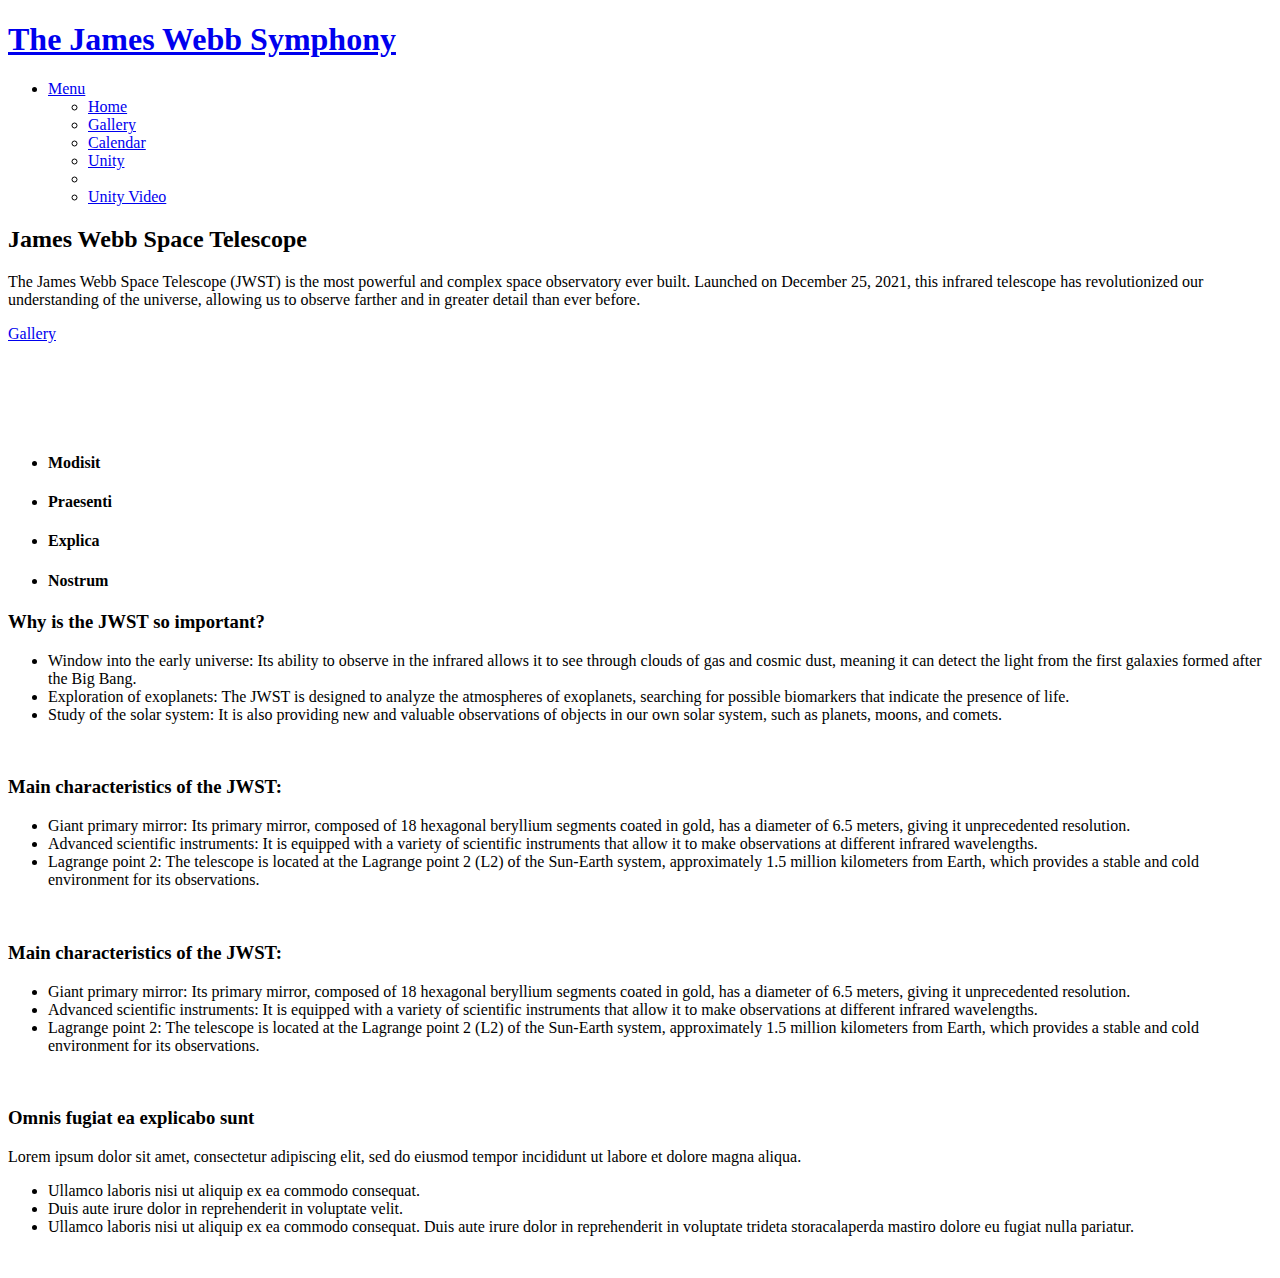
==== index.html @ 045154c5 "Add files via upload" ====
<!DOCTYPE html>
<html lang="en">

<head>
  <meta charset="utf-8">
  <meta content="width=device-width, initial-scale=1.0" name="viewport">
  <title>The James Webb Simphony</title>
  <meta name="description" content="">
  <meta name="keywords" content="">

  <!-- Favicons -->
  <link href="assets/img/favicon.png" rel="icon">
  <link href="assets/img/apple-touch-icon.png" rel="apple-touch-icon">

  <!-- Fonts -->
  <link href="https://fonts.googleapis.com" rel="preconnect">
  <link href="https://fonts.gstatic.com" rel="preconnect" crossorigin>
  <link href="https://fonts.googleapis.com/css2?family=Roboto:ital,wght@0,100;0,300;0,400;0,500;0,700;0,900;1,100;1,300;1,400;1,500;1,700;1,900&family=Open+Sans:ital,wght@0,300;0,400;0,500;0,600;0,700;0,800;1,300;1,400;1,500;1,600;1,700;1,800&family=Poppins:ital,wght@0,100;0,200;0,300;0,400;0,500;0,600;0,700;0,800;0,900;1,100;1,200;1,300;1,400;1,500;1,600;1,700;1,800;1,900&display=swap" rel="stylesheet">

  <!-- Vendor CSS Files -->
  <link href="assets/vendor/bootstrap/css/bootstrap.min.css" rel="stylesheet">
  <link href="assets/vendor/bootstrap-icons/bootstrap-icons.css" rel="stylesheet">
  <link href="assets/vendor/aos/aos.css" rel="stylesheet">
  <link href="assets/vendor/fontawesome-free/css/all.min.css" rel="stylesheet">
  <link href="assets/vendor/glightbox/css/glightbox.min.css" rel="stylesheet">
  <link href="assets/vendor/swiper/swiper-bundle.min.css" rel="stylesheet">

  <!-- Main CSS File -->
  <link href="assets/css/main.css" rel="stylesheet">

  <!-- =======================================================
  * Template Name: UpConstruction
  * Template URL: https://bootstrapmade.com/upconstruction-bootstrap-construction-website-template/
  * Updated: Aug 07 2024 with Bootstrap v5.3.3
  * Author: BootstrapMade.com
  * License: https://bootstrapmade.com/license/
  ======================================================== -->
</head>

<body class="index-page">

  <header id="header" class="header d-flex align-items-center fixed-top">
    <div class="container-fluid container-xl position-relative d-flex align-items-center justify-content-between">

      <a href="index.html" class="logo d-flex align-items-center">
        <!-- Uncomment the line below if you also wish to use an image logo -->
        <!-- <img src="assets/img/logo.png" alt=""> -->
        <h1 class="sitename">The James Webb Symphony</h1>
      </a>

      <nav id="navmenu" class="navmenu">
        <ul>
          <li class="dropdown"><a href="#"><span>Menu</span> <i class="bi bi-chevron-down toggle-dropdown"></i></a>
            <ul>
              <li><a href="index.html">Home</a></li>
              <li><a href="projects.html">Gallery</a></li>
              <li><a href="calendar.html">Calendar</a></li>
              <li><a href="https://fancy-toffee-fc4196.netlify.app/">Unity</a></li>
              <li><br></li>
              <li><a href="https://youtu.be/vNw-VefyRuI">Unity Video</a></li>

            </ul>
          </li>
        </ul>
        <i class="mobile-nav-toggle d-xl-none bi bi-list"></i>
      </nav>

    </div>
  </header>

  <main class="main">

    <!-- Hero Section -->
    <section id="hero" class="hero section dark-background">

      <div class="info d-flex align-items-center">
        <div class="container">
          <div class="row justify-content-center" data-aos="fade-up" data-aos-delay="100">
            <div class="col-lg-6 text-center">
              <h2>James Webb Space Telescope</h2>
              <p>The James Webb Space Telescope (JWST) is the most powerful and complex space observatory ever built. Launched on December 25, 2021, this infrared telescope has revolutionized our understanding of the universe, allowing us to observe farther and in greater detail than ever before.</p>
              <a href="projects.html" class="btn-get-started">Gallery</a>
            </div>
          </div>
        </div>
      </div>

      <div id="hero-carousel" class="carousel slide" data-bs-ride="carousel" data-bs-interval="5000">

        <div class="carousel-item">
          <img src="assets/img/hero-carousel/hero-carousel-1.jpg" alt="">
        </div>

        <div class="carousel-item active">
          <img src="assets/img/hero-carousel/hero-carousel-2.jpg" alt="">
        </div>

        <div class="carousel-item">
          <img src="assets/img/hero-carousel/hero-carousel-3.jpg" alt="">
        </div>

        <div class="carousel-item">
          <img src="assets/img/hero-carousel/hero-carousel-4.jpg" alt="">
        </div>

        <div class="carousel-item">
          <img src="assets/img/hero-carousel/hero-carousel-5.jpg" alt="">
        </div>

        <a class="carousel-control-prev" href="#hero-carousel" role="button" data-bs-slide="prev">
          <span class="carousel-control-prev-icon bi bi-chevron-left" aria-hidden="true"></span>
        </a>

        <a class="carousel-control-next" href="#hero-carousel" role="button" data-bs-slide="next">
          <span class="carousel-control-next-icon bi bi-chevron-right" aria-hidden="true"></span>
        </a>

      </div>

    </section><!-- /Hero Section -->

    <!-- Features Section -->
    <section id="features" class="features section">

      <div class="container">

        <ul class="nav nav-tabs row  g-2 d-flex" data-aos="fade-up" data-aos-delay="100" role="tablist">

          <li class="nav-item col-3" role="presentation">
            <a class="nav-link active show" data-bs-toggle="tab" data-bs-target="#features-tab-1" aria-selected="true" role="tab">
              <h4>Modisit</h4>
            </a>
          </li><!-- End tab nav item -->

          <li class="nav-item col-3" role="presentation">
            <a class="nav-link" data-bs-toggle="tab" data-bs-target="#features-tab-2" aria-selected="false" tabindex="-1" role="tab">
              <h4>Praesenti</h4>
            </a><!-- End tab nav item -->

          </li>
          <li class="nav-item col-3" role="presentation">
            <a class="nav-link" data-bs-toggle="tab" data-bs-target="#features-tab-3" aria-selected="false" tabindex="-1" role="tab">
              <h4>Explica</h4>
            </a>
          </li><!-- End tab nav item -->

          <li class="nav-item col-3" role="presentation">
            <a class="nav-link" data-bs-toggle="tab" data-bs-target="#features-tab-4" aria-selected="false" tabindex="-1" role="tab">
              <h4>Nostrum</h4>
            </a>
          </li><!-- End tab nav item -->

        </ul>

        <div class="tab-content" data-aos="fade-up" data-aos-delay="200">

          <div class="tab-pane fade active show" id="features-tab-1" role="tabpanel">
            <div class="row">
              <div class="col-lg-6 order-2 order-lg-1 mt-3 mt-lg-0 d-flex flex-column justify-content-center">
                <h3>Why is the JWST so important?</h3>
                <ul>
                  <li><i class="bi bi-check2-all"></i> <span>Window into the early universe: Its ability to observe in the infrared allows it to see through clouds of gas and cosmic dust, meaning it can detect the light from the first galaxies formed after the Big Bang.</span></li>
                  <li><i class="bi bi-check2-all"></i> <span>Exploration of exoplanets: The JWST is designed to analyze the atmospheres of exoplanets, searching for possible biomarkers that indicate the presence of life.</span></li>
                  <li><i class="bi bi-check2-all"></i> <span>Study of the solar system: It is also providing new and valuable observations of objects in our own solar system, such as planets, moons, and comets.</span></li>
                </ul>
              </div>
              <div class="col-lg-6 order-1 order-lg-2 text-center">
                <img src="assets/img/features-1.jpg" alt="" class="img-fluid">
              </div>
            </div>
          </div><!-- End tab content item -->

          <div class="tab-pane fade" id="features-tab-2" role="tabpanel">
            <div class="row">
              <div class="col-lg-6 order-2 order-lg-1 mt-3 mt-lg-0 d-flex flex-column justify-content-center">
                <h3>Main characteristics of the JWST:</h3>
                <ul>
                  <li><i class="bi bi-check2-all"></i> <span>Giant primary mirror: Its primary mirror, composed of 18 hexagonal beryllium segments coated in gold, has a diameter of 6.5 meters, giving it unprecedented resolution.</span></li>
                  <li><i class="bi bi-check2-all"></i> <span>Advanced scientific instruments: It is equipped with a variety of scientific instruments that allow it to make observations at different infrared wavelengths.</span></li>
                  <li><i class="bi bi-check2-all"></i> <span>Lagrange point 2: The telescope is located at the Lagrange point 2 (L2) of the Sun-Earth system, approximately 1.5 million kilometers from Earth, which provides a stable and cold environment for its observations.</span></li>
                </ul>
              </div>
              <div class="col-lg-6 order-1 order-lg-2 text-center">
                <img src="assets/img/features-2.jpg" alt="" class="img-fluid">
              </div>
            </div>
          </div><!-- End tab content item -->

          <div class="tab-pane fade" id="features-tab-3" role="tabpanel">
            <div class="row">
              <div class="col-lg-6 order-2 order-lg-1 mt-3 mt-lg-0 d-flex flex-column justify-content-center">
                <h3>Main characteristics of the JWST:</h3>
                <ul>
                  <li><i class="bi bi-check2-all"></i> <span>Giant primary mirror: Its primary mirror, composed of 18 hexagonal beryllium segments coated in gold, has a diameter of 6.5 meters, giving it unprecedented resolution.</span></li>
                  <li><i class="bi bi-check2-all"></i> <span>Advanced scientific instruments: It is equipped with a variety of scientific instruments that allow it to make observations at different infrared wavelengths.</span></li>
                  <li><i class="bi bi-check2-all"></i> <span>Lagrange point 2: The telescope is located at the Lagrange point 2 (L2) of the Sun-Earth system, approximately 1.5 million kilometers from Earth, which provides a stable and cold environment for its observations.</span></li>
                </ul>
              </div>
              <div class="col-lg-6 order-1 order-lg-2 text-center">
                <img src="assets/img/features-3.jpg" alt="" class="img-fluid">
              </div>
            </div>
          </div><!-- End tab content item -->

          <div class="tab-pane fade" id="features-tab-4" role="tabpanel">
            <div class="row">
              <div class="col-lg-6 order-2 order-lg-1 mt-3 mt-lg-0 d-flex flex-column justify-content-center">
                <h3>Omnis fugiat ea explicabo sunt</h3>
                <p class="fst-italic">
                  Lorem ipsum dolor sit amet, consectetur adipiscing elit, sed do eiusmod tempor incididunt ut labore et dolore
                  magna aliqua.
                </p>
                <ul>
                  <li><i class="bi bi-check2-all"></i> <span>Ullamco laboris nisi ut aliquip ex ea commodo consequat.</span></li>
                  <li><i class="bi bi-check2-all"></i> <span>Duis aute irure dolor in reprehenderit in voluptate velit.</span></li>
                  <li><i class="bi bi-check2-all"></i> <span>Ullamco laboris nisi ut aliquip ex ea commodo consequat. Duis aute irure dolor in reprehenderit in voluptate trideta storacalaperda mastiro dolore eu fugiat nulla pariatur.</span></li>
                </ul>
              </div>
              <div class="col-lg-6 order-1 order-lg-2 text-center">
                <img src="assets/img/features-4.jpg" alt="" class="img-fluid">
              </div>
            </div>
          </div><!-- End tab content item -->

        </div>

      </div>

    </section><!-- /Features Section -->

  </main>

  <!-- Scroll Top -->
  <a href="#" id="scroll-top" class="scroll-top d-flex align-items-center justify-content-center"><i class="bi bi-arrow-up-short"></i></a>

  <!-- Preloader -->
  <div id="preloader"></div>

  <!-- Vendor JS Files -->
  <script src="assets/vendor/bootstrap/js/bootstrap.bundle.min.js"></script>
  <script src="assets/vendor/php-email-form/validate.js"></script>
  <script src="assets/vendor/aos/aos.js"></script>
  <script src="assets/vendor/glightbox/js/glightbox.min.js"></script>
  <script src="assets/vendor/imagesloaded/imagesloaded.pkgd.min.js"></script>
  <script src="assets/vendor/isotope-layout/isotope.pkgd.min.js"></script>
  <script src="assets/vendor/swiper/swiper-bundle.min.js"></script>
  <script src="assets/vendor/purecounter/purecounter_vanilla.js"></script>

  <!-- Main JS File -->
  <script src="assets/js/main.js"></script>

</body>

</html>
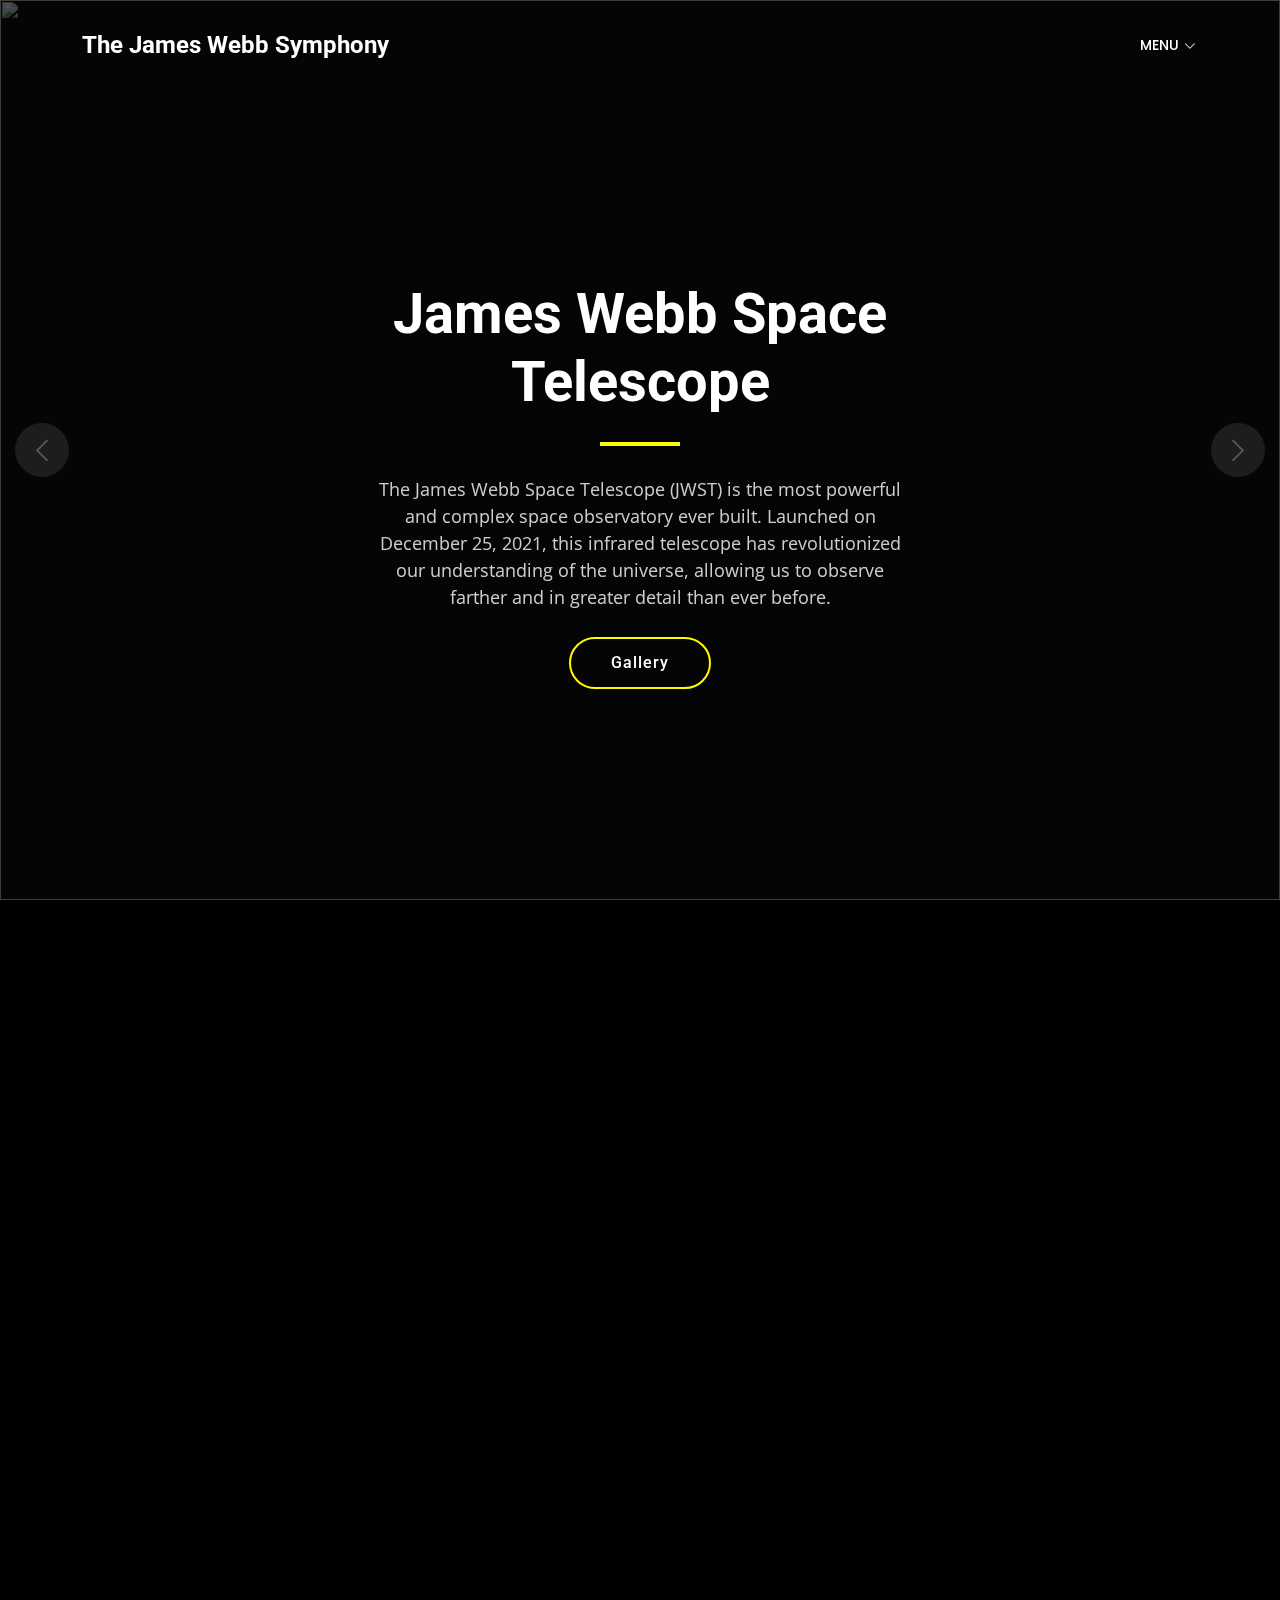
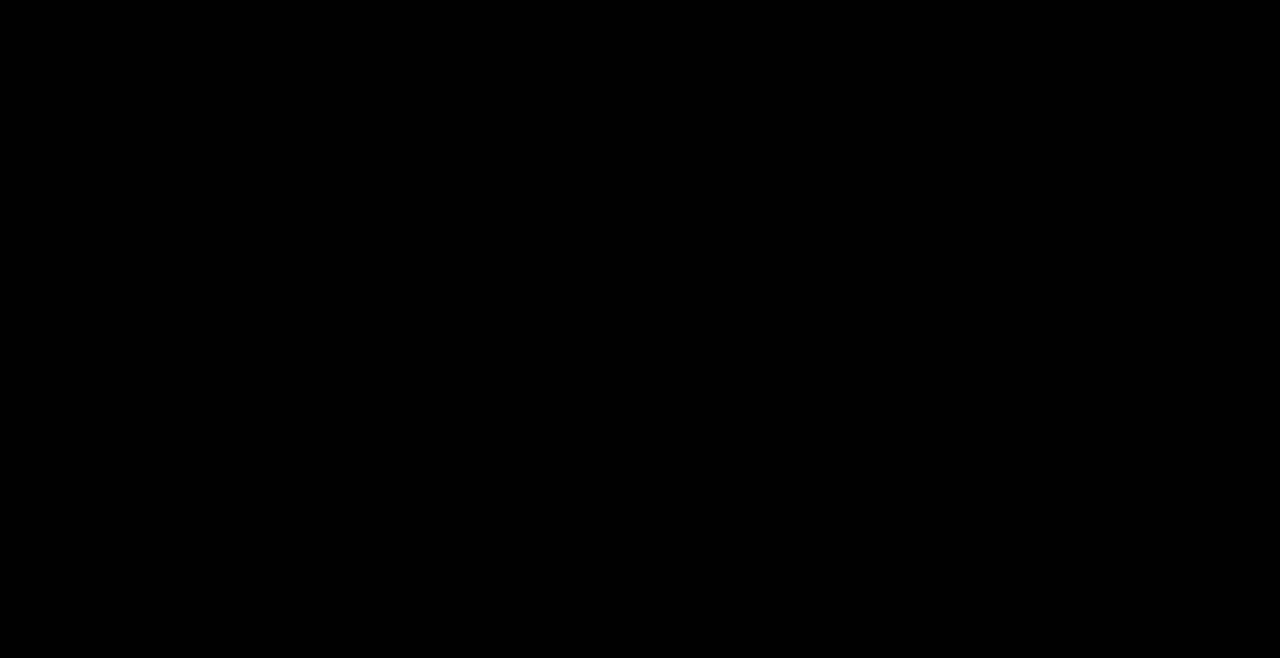
==== commit 53b69613: "index.html" ====
--- a/index.html
+++ b/index.html
@@ -54,7 +54,7 @@
             <ul>
               <li><a href="index.html">Home</a></li>
               <li><a href="projects.html">Gallery</a></li>
-              <li><a href="calendar.html">Calendar</a></li>
+              <li><a href="https://www.canva.com/design/DAGSvCggXXQ/UnhRtfyjo2cLWFTvyO_jmA/view?utm_content=DAGSvCggXXQ&utm_campaign=designshare&utm_medium=link&utm_source=editor ">Calendar</a></li>
               <li><a href="https://fancy-toffee-fc4196.netlify.app/">Unity</a></li>
               <li><br></li>
               <li><a href="https://youtu.be/vNw-VefyRuI">Unity Video</a></li>
@@ -128,13 +128,13 @@
 
           <li class="nav-item col-3" role="presentation">
             <a class="nav-link active show" data-bs-toggle="tab" data-bs-target="#features-tab-1" aria-selected="true" role="tab">
-              <h4>Modisit</h4>
+              <h4>is the JWST so important?</h4>
             </a>
           </li><!-- End tab nav item -->
 
           <li class="nav-item col-3" role="presentation">
             <a class="nav-link" data-bs-toggle="tab" data-bs-target="#features-tab-2" aria-selected="false" tabindex="-1" role="tab">
-              <h4>Praesenti</h4>
+              <h4>Main characteristics of the JWST:</h4>
             </a><!-- End tab nav item -->
 
           </li>
@@ -164,10 +164,10 @@
                   <li><i class="bi bi-check2-all"></i> <span>Study of the solar system: It is also providing new and valuable observations of objects in our own solar system, such as planets, moons, and comets.</span></li>
                 </ul>
               </div>
-              <div class="col-lg-6 order-1 order-lg-2 text-center">
+              <!-- <div class="col-lg-6 order-1 order-lg-2 text-center">
                 <img src="assets/img/features-1.jpg" alt="" class="img-fluid">
               </div>
-            </div>
+            </div> -->
           </div><!-- End tab content item -->
 
           <div class="tab-pane fade" id="features-tab-2" role="tabpanel">
@@ -180,29 +180,30 @@
                   <li><i class="bi bi-check2-all"></i> <span>Lagrange point 2: The telescope is located at the Lagrange point 2 (L2) of the Sun-Earth system, approximately 1.5 million kilometers from Earth, which provides a stable and cold environment for its observations.</span></li>
                 </ul>
               </div>
-              <div class="col-lg-6 order-1 order-lg-2 text-center">
+             <!-- <div class="col-lg-6 order-1 order-lg-2 text-center">
                 <img src="assets/img/features-2.jpg" alt="" class="img-fluid">
               </div>
-            </div>
+            </div> -->
           </div><!-- End tab content item -->
 
           <div class="tab-pane fade" id="features-tab-3" role="tabpanel">
             <div class="row">
               <div class="col-lg-6 order-2 order-lg-1 mt-3 mt-lg-0 d-flex flex-column justify-content-center">
-                <h3>Main characteristics of the JWST:</h3>
-                <ul>
-                  <li><i class="bi bi-check2-all"></i> <span>Giant primary mirror: Its primary mirror, composed of 18 hexagonal beryllium segments coated in gold, has a diameter of 6.5 meters, giving it unprecedented resolution.</span></li>
-                  <li><i class="bi bi-check2-all"></i> <span>Advanced scientific instruments: It is equipped with a variety of scientific instruments that allow it to make observations at different infrared wavelengths.</span></li>
-                  <li><i class="bi bi-check2-all"></i> <span>Lagrange point 2: The telescope is located at the Lagrange point 2 (L2) of the Sun-Earth system, approximately 1.5 million kilometers from Earth, which provides a stable and cold environment for its observations.</span></li>
-                </ul>
-              </div>
-              <div class="col-lg-6 order-1 order-lg-2 text-center">
+                <h3>What has the JWST discovered so far?</h3>
+                <p class="fst-italic">Since its launch, the JWST has made a number of amazing discoveries, including:</p>
+                <ul>
+                  <li><i class="bi bi-check2-all"></i> <span>Detailed images of distant galaxies: It has captured stunning images of some of the oldest and most distant galaxies in the universe.</span></li>
+                  <li><i class="bi bi-check2-all"></i> <span>Evidence of water on exoplanets: It has detected the presence of water in the atmospheres of some exoplanets.</span></li>
+                  <li><i class="bi bi-check2-all"></i> <span>New details about the formation of stars and planets: It has provided valuable information on the processes of star and planet formation.</span></li>
+                </ul>
+              </div>
+              <!-- <div class="col-lg-6 order-1 order-lg-2 text-center">
                 <img src="assets/img/features-3.jpg" alt="" class="img-fluid">
               </div>
-            </div>
+            </div> -->
           </div><!-- End tab content item -->
 
-          <div class="tab-pane fade" id="features-tab-4" role="tabpanel">
+          <!--<div class="tab-pane fade" id="features-tab-4" role="tabpanel">
             <div class="row">
               <div class="col-lg-6 order-2 order-lg-1 mt-3 mt-lg-0 d-flex flex-column justify-content-center">
                 <h3>Omnis fugiat ea explicabo sunt</h3>
@@ -220,7 +221,7 @@
                 <img src="assets/img/features-4.jpg" alt="" class="img-fluid">
               </div>
             </div>
-          </div><!-- End tab content item -->
+          </div> --> <!-- End tab content item -->
 
         </div>
 
@@ -251,4 +252,4 @@
 
 </body>
 
-</html>+</html>
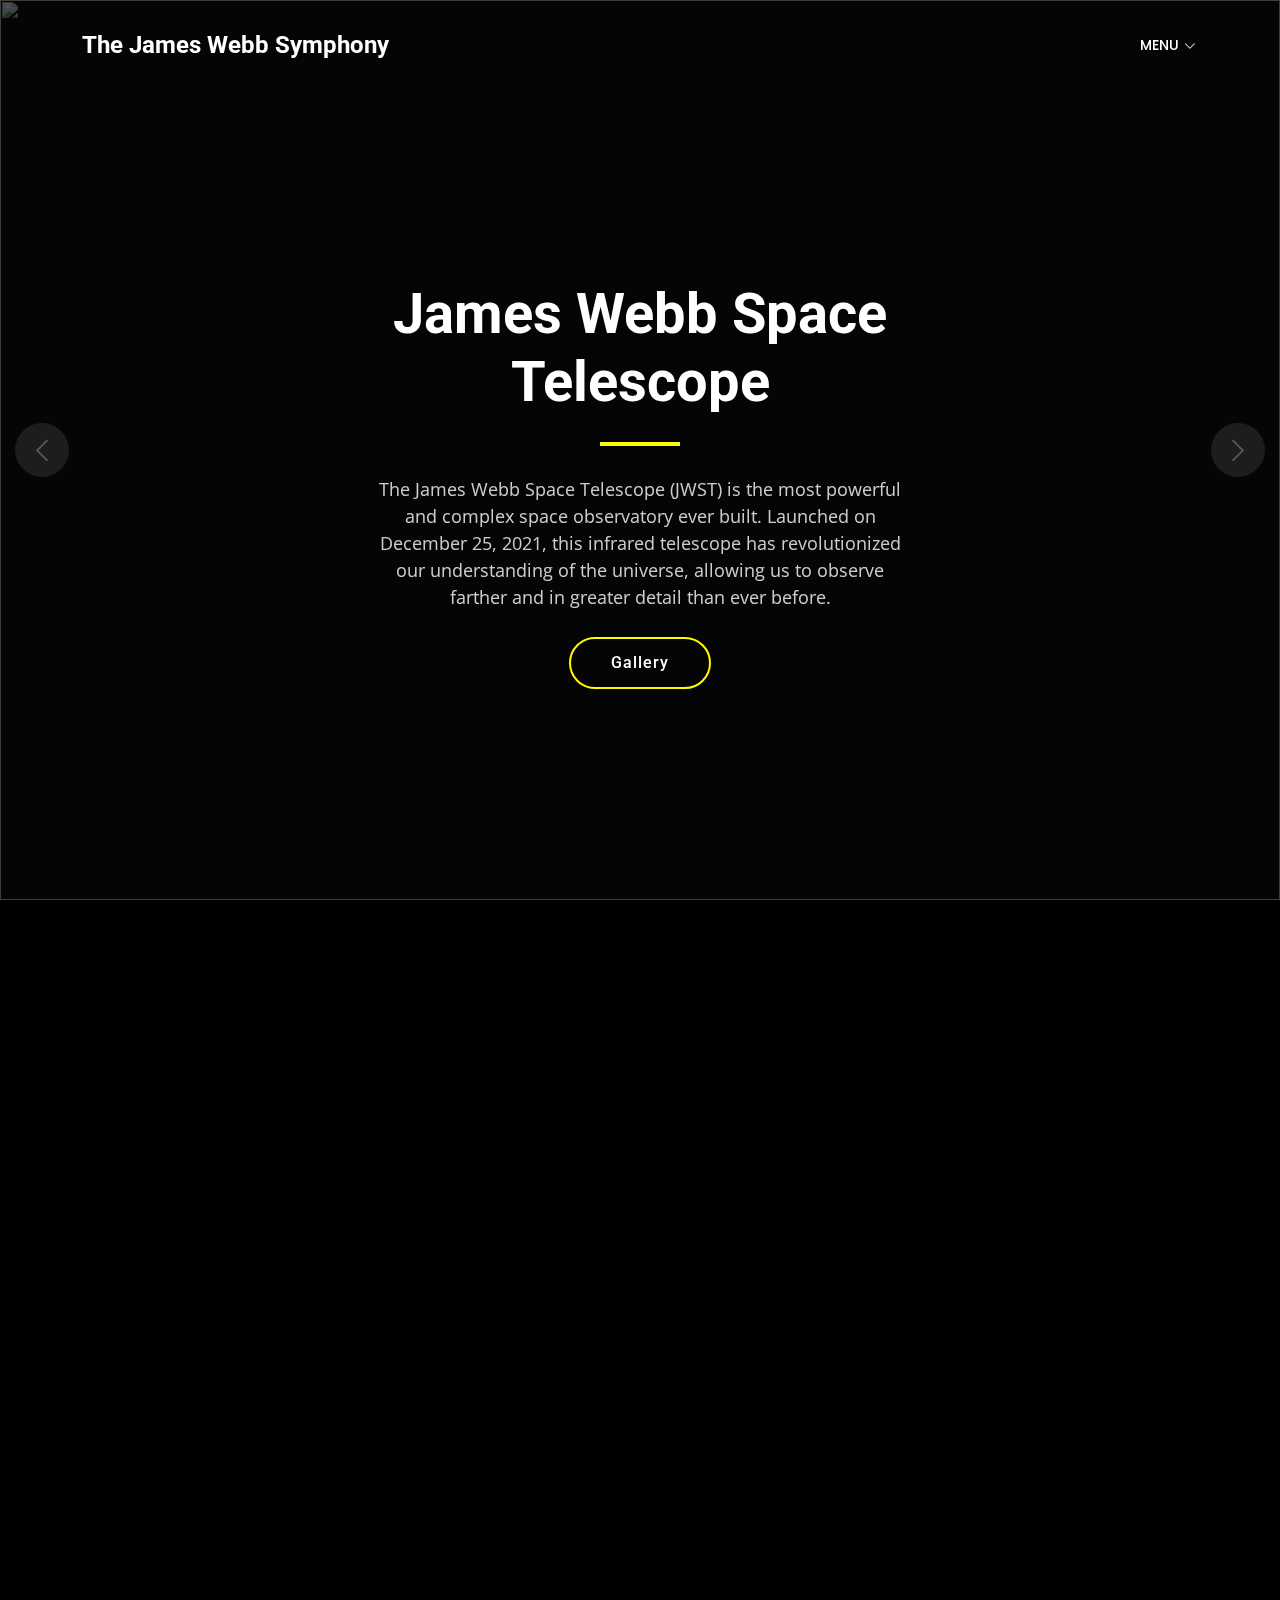
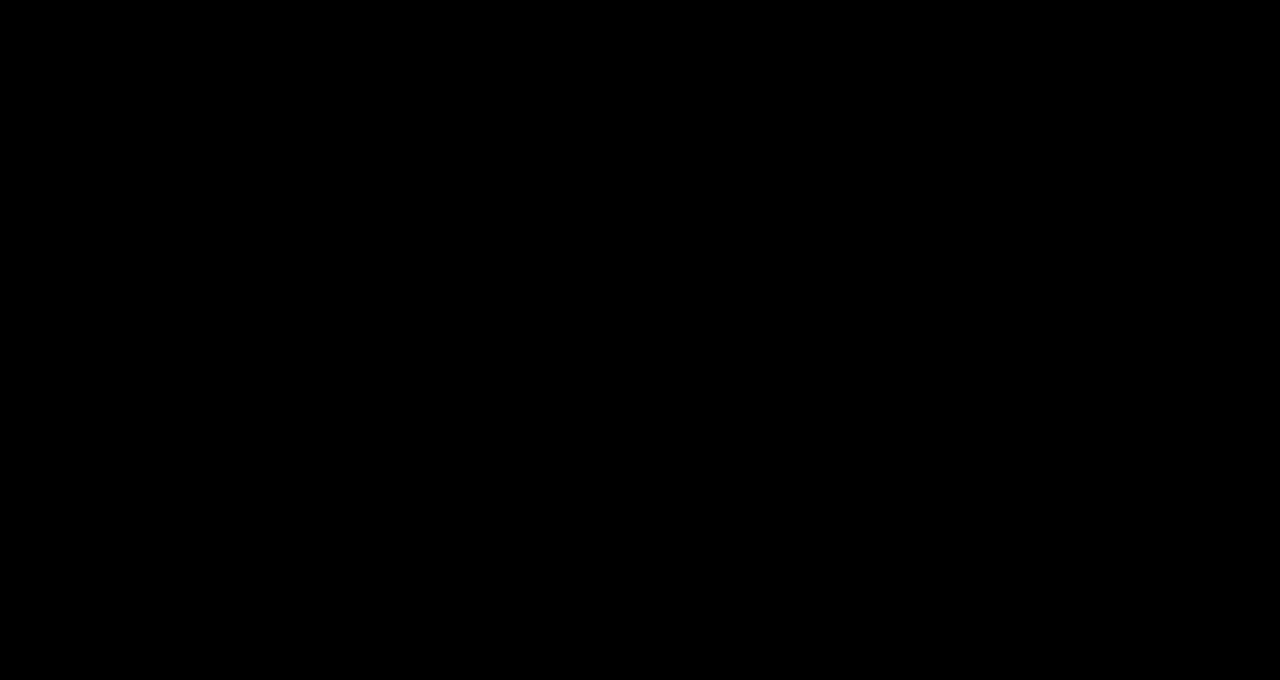
==== commit 1f5a6c0d: "index.html" ====
--- a/index.html
+++ b/index.html
@@ -140,15 +140,15 @@
           </li>
           <li class="nav-item col-3" role="presentation">
             <a class="nav-link" data-bs-toggle="tab" data-bs-target="#features-tab-3" aria-selected="false" tabindex="-1" role="tab">
-              <h4>Explica</h4>
+              <h4>What has the JWST discovered so far?</h4>
             </a>
           </li><!-- End tab nav item -->
 
-          <li class="nav-item col-3" role="presentation">
+          <!-- <li class="nav-item col-3" role="presentation">
             <a class="nav-link" data-bs-toggle="tab" data-bs-target="#features-tab-4" aria-selected="false" tabindex="-1" role="tab">
               <h4>Nostrum</h4>
             </a>
-          </li><!-- End tab nav item -->
+          </li> --> <!-- End tab nav item -->
 
         </ul>
 
